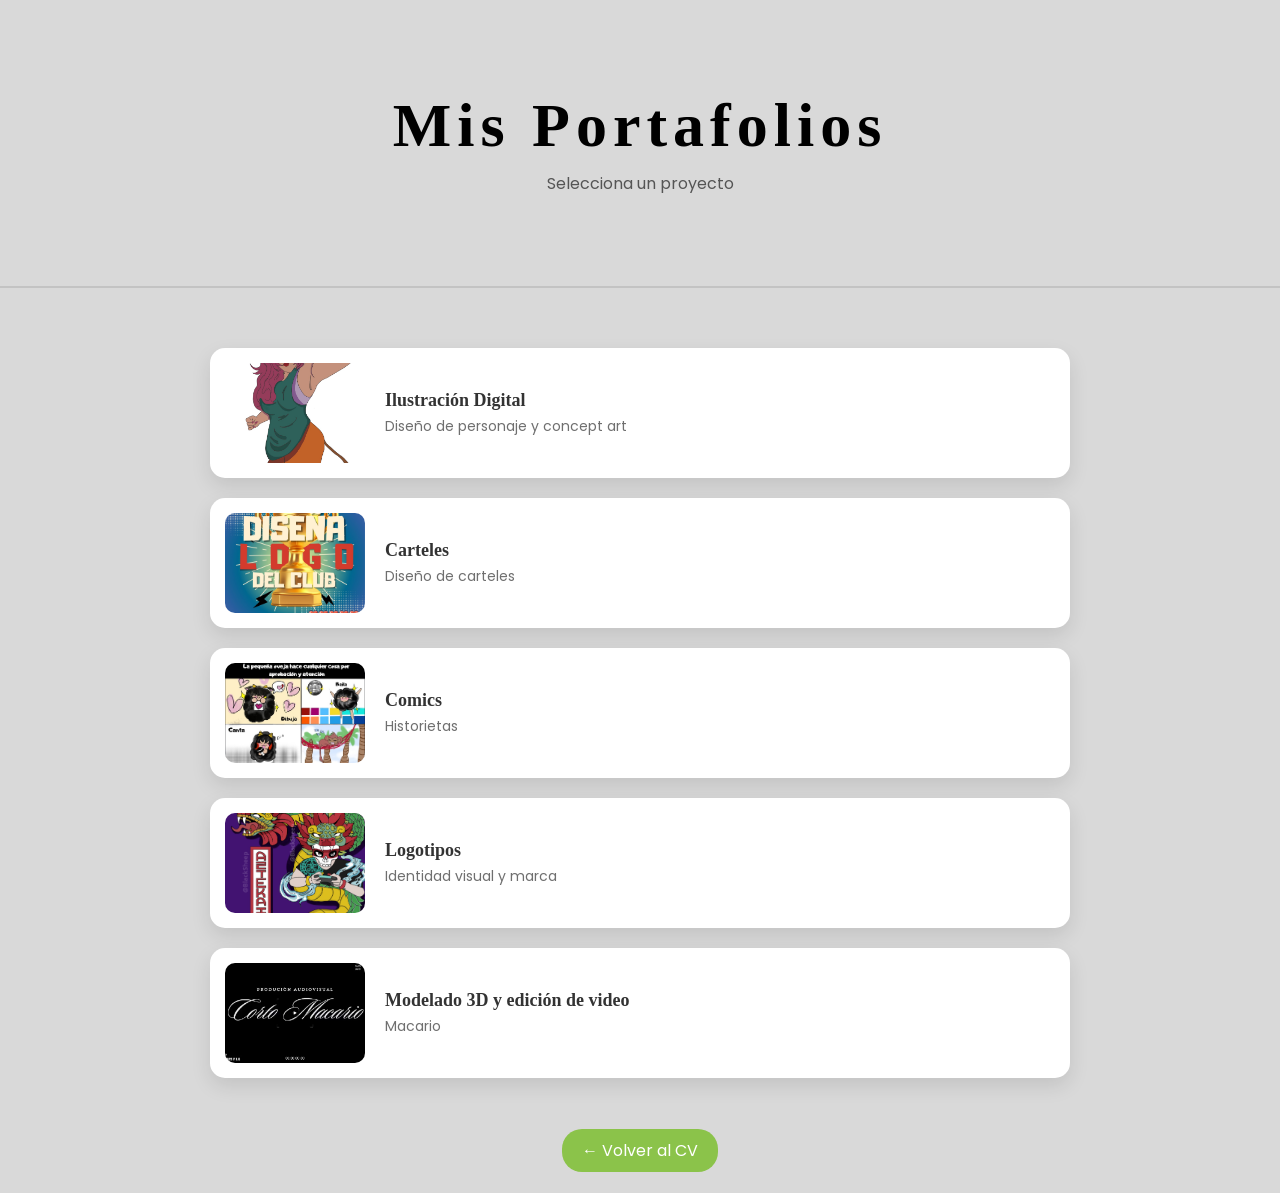
==== 02-maquetacion-cv/portafolios/index.html @ 9292f70f "Eliminando archivos innecesarios del video" ====
<!DOCTYPE html>
<html lang="es">
<head>
<meta charset="UTF-8">
<meta name="viewport" content="width=device-width, initial-scale=1.0">
<title>Mis Portafolios</title>

<link href="https://fonts.googleapis.com/css2?family=Poppins:wght@300;400;500;600;700&display=swap" rel="stylesheet">

<link rel="stylesheet" href="../styles.css">
</head>

<body>

<!-- HEADER -->
<header class="top">
    <h1>Mis Portafolios</h1>
    <p>Selecciona un proyecto</p>
</header>

<!-- LISTA -->
<section class="portfolio-list">

    <!-- ITEM 1 -->
    <a class="portfolio-item" href="portafolio1.html">
        <img src="../Img/preview1.jpg" alt="Portafolio 1">
        <div class="portfolio-text">
            <h2>Ilustración Digital</h2>
            <p>Diseño de personaje y concept art</p>
        </div>
    </a>

    <!-- ITEM 2 -->
    <a class="portfolio-item" href="portafolio2.html">
        <img src="../Img/preview2.jpg" alt="Portafolio 2">
        <div class="portfolio-text">
            <h2>Carteles</h2>
            <p>Diseño de carteles</p>
        </div>
    </a>

    <!-- ITEM 3 -->
    <a class="portfolio-item" href="portafolio3.html">
        <img src="../Img/preview3.jpg" alt="Portafolio 3">
        <div class="portfolio-text">
            <h2>Comics</h2>
            <p>Historietas</p>
        </div>
    </a>

    <!-- ITEM 4 -->
    <a class="portfolio-item" href="portafolio4.html">
        <img src="../Img/preview4.jpg" alt="Portafolio 4">
        <div class="portfolio-text">
            <h2>Logotipos</h2>
            <p>Identidad visual y marca</p>
        </div>
    </a>

    <!-- ITEM 5 -->
    <a class="portfolio-item" href="portafolio5.html">
        <img src="../Img/Preview5.jpg" alt="Portafolio 5">
        <div class="portfolio-text">
            <h2>Modelado 3D y edición de video</h2>
            <p>Macario</p>
        </div>
    </a>

</section>

<!-- BACK -->
<div class="back-home">
    <a href="../index.html">← Volver al CV</a>
</div>

</body>
</html>
---- 02-maquetacion-cv/styles.css ----
/* RESET */
*{
margin:0;
padding:0;
box-sizing:border-box;
font-family:'Poppins', sans-serif;
}

body{
background:#d9d9d9;
}

/* ===================== */
/* TOP */
/* ===================== */
.top{
background:url("img/paper.jpg") center/cover;
text-align:center;
padding:90px 20px;
border-bottom:2px solid rgba(0,0,0,0.1);
}

.top h1{
font-family:'Playfair Display', serif;
font-size:62px;
letter-spacing:6px;
font-weight:700;
}

.top p{
margin-top:10px;
color:#555;
font-weight:400;
}

/* ===================== */
/* HERO (FRANJA NEGRA GRANDE) */
/* ===================== */
.hero{
background:#2b2b2b;
color:white;
padding:140px 20px;
display:flex;
justify-content:center;
}

.hero-container{
display:flex;
gap:70px;
align-items:center;
flex-wrap:wrap;
justify-content:center;
}

/* ===================== */
/* STACK DE FOTOS (RESTORED) */
/* ===================== */
.photo-stack{
position:relative;
width:260px;
height:340px;
}

/* FOTO BASE */
.photo{
background:white;
padding:15px 15px 45px;
width:260px;
box-shadow:0 15px 35px rgba(0,0,0,0.5);
position:absolute;
top:0;
left:0;
transition:0.6s ease;
}

.photo img{
width:100%;
display:block;
}

/* PRINCIPAL */
.main{
transform:rotate(-6deg);
z-index:10;
}

/* CINTA */
.main .tape{
width:90px;
height:28px;
background:rgba(216,195,165,0.9);
position:absolute;
top:-15px;
left:50%;
transform:translateX(-50%) rotate(-8deg);
border-radius:3px;
}

/* EXTRAS OCULTAS */
.extra{
opacity:0;
pointer-events:none;
}

/* ===================== */
/* HOVER ANIMATION */
/* ===================== */

.photo-stack:hover .extra1{
transform:translateX(-220px) translateY(-180px) scale(0.72);
opacity:1;
z-index:3;
}

.photo-stack:hover .extra2{
transform:translateX(-380px) translateY(0px) scale(0.72);
opacity:1;
z-index:2;
}

.photo-stack:hover .extra3{
transform:translateX(-220px) translateY(180px) scale(0.72);
opacity:1;
z-index:1;
}

.photo-stack:hover .main{
transform:rotate(0deg) scale(1.03);
}

/* ===================== */
/* INFO */
/* ===================== */
.info{
max-width:420px;
}

.info h2{
font-family:'Playfair Display', serif;
font-size:54px;
font-weight:700;
}

.info h3{
color:#8bc34a;
margin-bottom:15px;
font-weight:600;
}

.info p{
line-height:1.6;
margin-bottom:10px;
font-weight:300;
}

.contact{
margin-top:15px;
opacity:0.9;
font-weight:400;
}

/* ===================== */
/* BOTÓN PORTAFOLIO */
/* ===================== */
.btn-portafolio{
margin-top:25px;
}

.btn-portafolio a{
display:inline-block;
padding:12px 28px;
background:#8bc34a;
color:white;
text-decoration:none;
border-radius:25px;
font-weight:500;
transition:0.3s ease;
box-shadow:0 5px 15px rgba(0,0,0,0.2);
}

.btn-portafolio a:hover{
transform:scale(1.05);
background:#7cb342;
}

/* ===================== */
/* ABOUT */
/* ===================== */
.about{
background:url("img/paper.jpg") center/cover;
padding:70px 20px;
display:flex;
justify-content:center;
}

.cards{
display:flex;
gap:25px;
flex-wrap:wrap;
justify-content:center;
}

.card{
background:white;
padding:20px;
border-radius:14px;
width:250px;
box-shadow:0 8px 20px rgba(0,0,0,0.15);
transition:.3s;
}

.card h3{
font-family:'Playfair Display', serif;
font-weight:700;
}

.card:hover{
transform:translateY(-5px);
}

/* ===================== */
/* PORTAFOLIO LIST */
/* ===================== */
.portfolio-list{
max-width:900px;
margin:40px auto;
padding:20px;
display:flex;
flex-direction:column;
gap:20px;
}

.portfolio-item{
display:flex;
gap:20px;
background:white;
padding:15px;
border-radius:15px;
text-decoration:none;
color:#333;
box-shadow:0 8px 20px rgba(0,0,0,0.1);
transition:0.3s ease;
align-items:center;
}

.portfolio-item:hover{
transform:scale(1.02);
}

.portfolio-item img{
width:140px;
height:100px;
object-fit:cover;
border-radius:10px;
}

.portfolio-text h2{
font-size:18px;
font-family:'Playfair Display', serif;
margin-bottom:5px;
}

.portfolio-text p{
font-size:14px;
opacity:0.7;
}

/* BOTÓN VOLVER */
.back-home{
text-align:center;
margin:30px;
}

.back-home a{
text-decoration:none;
color:#fff;
background:#8bc34a;
padding:10px 20px;
border-radius:20px;
transition:0.3s;
}

.back-home a:hover{
background:#7cb342;
}

/* ===================== */
/* RESPONSIVE */
/* ===================== */
@media(max-width:768px){
.hero-container{
flex-direction:column;
text-align:center;
}
}
/* ===================== */
/* RESET FUERTE */
/* ===================== */

*{
margin:0;
padding:0;
box-sizing:border-box;
font-family:'Poppins', sans-serif;
}

body{
background:#d9d9d9;
}

/* ===================== */
/* NAVBAR */
/* ===================== */

.navbar{
padding:15px 20px;
background:#fff;
box-shadow:0 5px 15px rgba(0,0,0,0.1);
}

.navbar a{
text-decoration:none;
color:#333;
font-weight:500;
}

/* ===================== */
/* HERO PORTAFOLIO */
/* ===================== */

.project-hero{
text-align:center;
padding:60px 20px 20px;
}

.project-hero h1{
font-family:'Playfair Display', serif;
font-size:42px;
}

.project-hero p{
color:#777;
margin-top:5px;
}

/* ===================== */
/* LAYOUT PRINCIPAL */
/* ===================== */

.project-container{
max-width:1000px;
margin:50px auto;
padding:20px;
display:flex;
flex-direction:column;
gap:25px;
}

/* ===================== */
/* CARD PRINCIPAL */
/* ===================== */

.project-card{
background:#ffffff;
border-radius:18px;
overflow:hidden;
box-shadow:0 10px 30px rgba(0,0,0,0.12);
padding:15px;
transition:0.3s ease;
display:block;
}

.project-card:hover{
transform:translateY(-6px);
box-shadow:0 18px 40px rgba(0,0,0,0.18);
}

/* ===================== */
/* IMAGENES (MUY IMPORTANTE) */
/* ===================== */

.project-image{
width:100%;
display:block;
border-radius:12px;
object-fit:cover;
}

/* ===================== */
/* TEXTO */
/* ===================== */

.project-info{
padding:15px 5px;
}

.project-info h2{
font-family:'Playfair Display', serif;
font-size:22px;
margin-bottom:5px;
}

.project-info h3{
color:#8bc34a;
font-size:16px;
margin-bottom:10px;
}

.project-info p{
color:#444;
line-height:1.5;
}

/* ===================== */
/* TAGS */
/* ===================== */

.tags{
display:flex;
gap:10px;
flex-wrap:wrap;
margin-top:10px;
}

.tags span{
background:#eee;
padding:6px 12px;
border-radius:20px;
font-size:12px;
}

/* ===================== */
/* NAVEGACIÓN ENTRE PORTAFOLIOS */
/* ===================== */

.nav-box{
display:flex;
justify-content:space-between;
align-items:center;
background:#2b2b2b;
padding:15px 20px;
border-radius:12px;
}

.nav-box a{
color:white;
text-decoration:none;
font-weight:500;
}

/* ===================== */
/* SEGURIDAD EXTRA (ANTI-ROTURA) */
/* ===================== */

img{
max-width:100%;
height:auto;
}

section{
width:100%;
}
/* ===================== */
/* PORTAFOLIOS - LAYOUT UNIFORME */
/* ===================== */

.project-hero{
text-align:center;
padding:60px 20px 25px;
background:#f5f5f5;
}

.project-hero h1{
font-family:'Playfair Display', serif;
font-size:42px;
margin-bottom:5px;
}

.project-hero p{
color:#666;
font-size:16px;
}

/* CONTENEDOR GENERAL */
.project-container{
max-width:1000px;
margin:40px auto;
padding:20px;
display:flex;
flex-direction:column;
gap:25px;
}

/* TARJETAS */
.project-card{
background:#fff;
border-radius:16px;
overflow:hidden;
box-shadow:0 10px 25px rgba(0,0,0,0.12);
transition:0.3s ease;
padding:15px;
}

.project-card:hover{
transform:translateY(-6px);
box-shadow:0 18px 40px rgba(0,0,0,0.18);
}

/* IMAGEN */
.project-image{
width:100%;
display:block;
border-radius:12px;
margin-bottom:12px;
}

/* TEXTO */
.project-info{
padding:10px 5px;
}

.project-info h2{
font-family:'Playfair Display', serif;
font-size:20px;
margin-bottom:5px;
}

.project-info h3{
color:#8bc34a;
font-size:15px;
margin-bottom:8px;
}

.project-info p{
color:#444;
line-height:1.5;
}

/* TAGS */
.tags{
display:flex;
gap:8px;
flex-wrap:wrap;
margin-top:10px;
}

.tags span{
background:#eee;
padding:5px 10px;
border-radius:20px;
font-size:12px;
}

/* NAVEGACIÓN */
.nav-box{
display:flex;
justify-content:space-between;
align-items:center;
background:#2b2b2b;
padding:15px;
border-radius:12px;
}

.nav-box a{
color:white;
text-decoration:none;
font-weight:500;
}

/* RESPONSIVE */
@media(max-width:768px){
.project-container{
padding:10px;
}

.nav-box{
flex-direction:column;
gap:10px;
}
}
.titulo-animado span{
display:inline-block;
opacity:0;
animation: cinematicIn 1.2s cubic-bezier(0.16, 1, 0.3, 1) forwards;
}

.titulo-animado span:nth-child(1){ animation-delay:0.05s; }
.titulo-animado span:nth-child(2){ animation-delay:0.1s; }
.titulo-animado span:nth-child(3){ animation-delay:0.15s; }
.titulo-animado span:nth-child(4){ animation-delay:0.2s; }
.titulo-animado span:nth-child(5){ animation-delay:0.25s; }
.titulo-animado span:nth-child(6){ animation-delay:0.3s; }
.titulo-animado span:nth-child(7){ animation-delay:0.35s; }
.titulo-animado span:nth-child(8){ animation-delay:0.4s; }
.titulo-animado span:nth-child(9){ animation-delay:0.45s; }
.titulo-animado span:nth-child(10){ animation-delay:0.5s; }
.titulo-animado span:nth-child(11){ animation-delay:0.55s; }
.titulo-animado span:nth-child(12){ animation-delay:0.6s; }
.titulo-animado span:nth-child(13){ animation-delay:0.65s; }
.titulo-animado span:nth-child(14){ animation-delay:0.7s; }
.titulo-animado span:nth-child(15){ animation-delay:0.75s; }

@keyframes cinematicIn{
0%{
opacity:0;
transform:translate3d(0, -60px, 0) scale(0.8) rotateX(90deg);
filter:blur(10px);
}
60%{
opacity:1;
transform:translate3d(0, 10px, 0) scale(1.05) rotateX(-10deg);
filter:blur(0);
}
100%{
opacity:1;
transform:translate3d(0, 0, 0) scale(1) rotateX(0deg);
}
}
/* ===================== */
/* BOTÓN VISTA */
/* ===================== */

.view-toggle{
    text-align:center;
    margin: 20px 0;
}

.view-toggle button{
    background:#8bc34a;
    border:none;
    padding:10px 18px;
    border-radius:25px;
    color:white;
    font-weight:500;
    cursor:pointer;
    transition:0.3s;
}

.view-toggle button:hover{
    background:#7cb342;
    transform:scale(1.05);
}

/* ===================== */
/* LAYOUT HORIZONTAL (ACTIVABLE) */
/* ===================== */

.project-container.horizontal{
    flex-direction: row;
    flex-wrap: wrap;
    justify-content: center;
}

.project-container.horizontal .project-card{
    width: 300px;
}
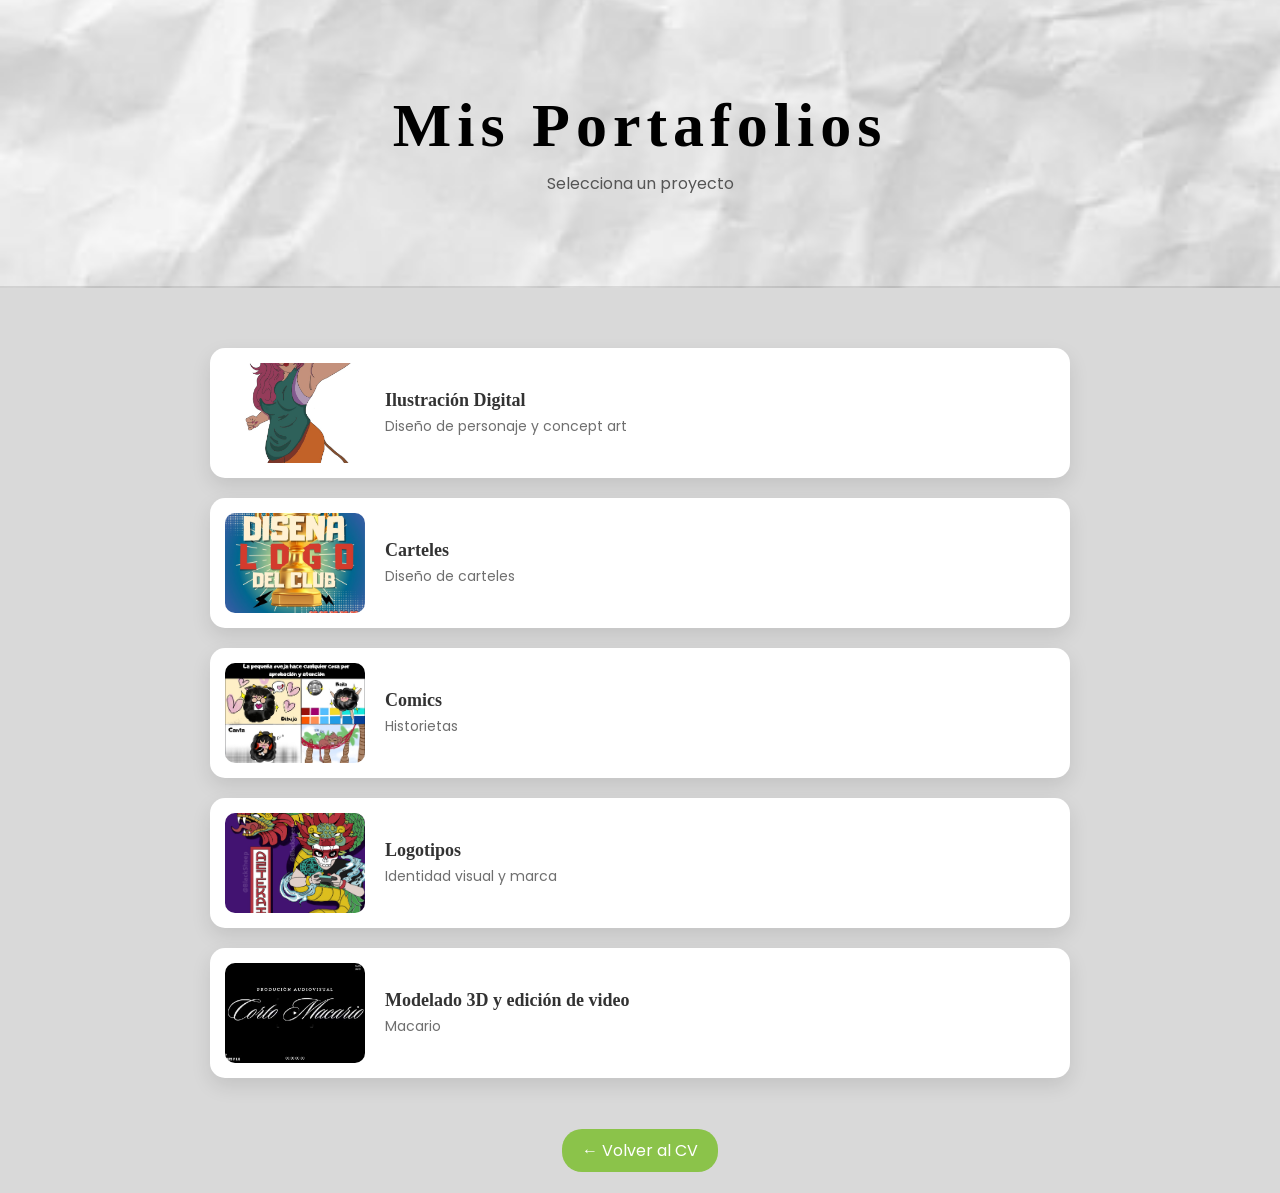
==== commit 8c7c6d81: "cambio de nombre de Img a img" ====
--- a/02-maquetacion-cv/portafolios/index.html
+++ b/02-maquetacion-cv/portafolios/index.html
@@ -23,7 +23,7 @@
 
     <!-- ITEM 1 -->
     <a class="portfolio-item" href="portafolio1.html">
-        <img src="../Img/preview1.jpg" alt="Portafolio 1">
+        <img src="../img/preview1.jpg" alt="Portafolio 1">
         <div class="portfolio-text">
             <h2>Ilustración Digital</h2>
             <p>Diseño de personaje y concept art</p>
@@ -32,7 +32,7 @@
 
     <!-- ITEM 2 -->
     <a class="portfolio-item" href="portafolio2.html">
-        <img src="../Img/preview2.jpg" alt="Portafolio 2">
+        <img src="../img/preview2.jpg" alt="Portafolio 2">
         <div class="portfolio-text">
             <h2>Carteles</h2>
             <p>Diseño de carteles</p>
@@ -41,7 +41,7 @@
 
     <!-- ITEM 3 -->
     <a class="portfolio-item" href="portafolio3.html">
-        <img src="../Img/preview3.jpg" alt="Portafolio 3">
+        <img src="../img/preview3.jpg" alt="Portafolio 3">
         <div class="portfolio-text">
             <h2>Comics</h2>
             <p>Historietas</p>
@@ -50,7 +50,7 @@
 
     <!-- ITEM 4 -->
     <a class="portfolio-item" href="portafolio4.html">
-        <img src="../Img/preview4.jpg" alt="Portafolio 4">
+        <img src="../img/preview4.jpg" alt="Portafolio 4">
         <div class="portfolio-text">
             <h2>Logotipos</h2>
             <p>Identidad visual y marca</p>
@@ -59,7 +59,7 @@
 
     <!-- ITEM 5 -->
     <a class="portfolio-item" href="portafolio5.html">
-        <img src="../Img/Preview5.jpg" alt="Portafolio 5">
+        <img src="../img/Preview5.jpg" alt="Portafolio 5">
         <div class="portfolio-text">
             <h2>Modelado 3D y edición de video</h2>
             <p>Macario</p>
